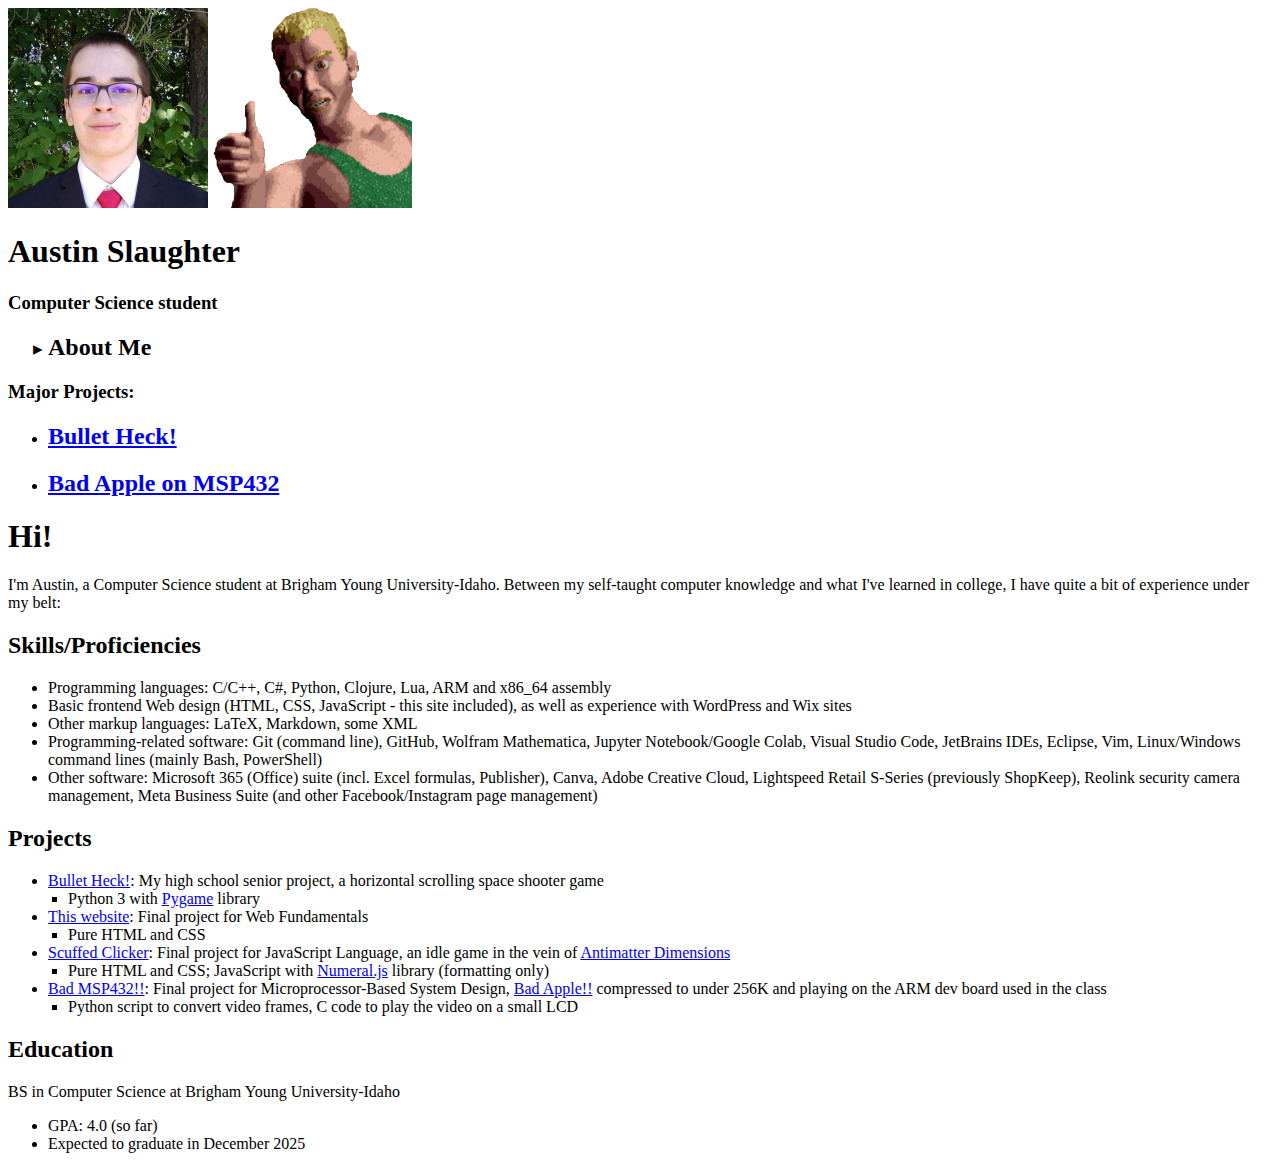
==== portfolio/index.html @ e2da5b14 "Portfolio: Add HTML, images" ====
<!DOCTYPE html>
<html lang="en">
<head>
    <meta charset="UTF-8">
    <meta http-equiv="X-UA-Compatible" content="IE=edge">
    <meta name="viewport" content="width=device-width, initial-scale=1.0">
    <title>About Me | Austin Slaughter</title>
    <link rel="stylesheet" href="styles/main.css">
    <link rel="icon" type="image/x-icon" href="images/favicon.png">
</head>
<body>
    <header>
        <img src="images/profile.jpg" alt="Real picture of me">
        <img src="images/favicon.png" alt="My profile picture elsewhere">
        <h1>Austin Slaughter</h1>
        <h3>Computer Science student</h3>
        <nav>
            <ul>
                <li class="you-are-here"><h2>About Me</h2></li>
            </ul>
            <h3>Major Projects:</h3>
            <ul>
                <li><h2><a href="bulletheck.html">Bullet Heck!</a></h2></li>
                <li><h2><a href="badapple.html">Bad Apple on MSP432</a></h2></li>
            </ul>
        </nav>
    </header>
    <main>
        <div id="hi-box">
            <h1>Hi!</h1>
            <p>I'm Austin, a Computer Science student at Brigham Young University-Idaho. Between my self-taught computer knowledge and what I've learned in college, I have quite a bit of experience under my belt:</p>
        </div>
        <h2>Skills/Proficiencies</h2>
        <ul>
            <li>Programming languages: C/C++, C#, Python, Clojure, Lua, ARM and x86_64 assembly</li>
            <li>Basic frontend Web design (HTML, CSS, JavaScript - this site included), as well as experience with WordPress and Wix sites</li>
            <li>Other markup languages: LaTeX, Markdown, some XML</li>
            <li>Programming-related software: Git (command line), GitHub, Wolfram Mathematica, Jupyter Notebook/Google Colab, Visual Studio Code, JetBrains IDEs, Eclipse, Vim, Linux/Windows command lines (mainly Bash, PowerShell)</li>
            <li>Other software: Microsoft 365 (Office) suite (incl. Excel formulas, Publisher), Canva, Adobe Creative Cloud, Lightspeed Retail S-Series (previously ShopKeep), Reolink security camera management, Meta Business Suite (and other Facebook/Instagram page management)</li>
        </ul>
        <h2>Projects</h2>
        <ul>
            <li><a href="bulletheck.html">Bullet Heck!</a>: My high school senior project, a horizontal scrolling space shooter game</li>
                <li class="sub1">Python 3 with <a href="https://pygame.org" target="_blank">Pygame</a> library</li>
            <li><a href="https://github.com/slaugaus/wdd130" target="_blank">This website</a>: Final project for Web Fundamentals</li>
            <li class="sub1">Pure HTML and CSS</li>
            <li><a href="https://github.com/slaugaus/scuffed-clicker" target="_blank">Scuffed Clicker</a>: Final project for JavaScript Language, an idle game in the vein of <a href="https://ivark.github.io" target="_blank">Antimatter Dimensions</a></li>
                <li class="sub1">Pure HTML and CSS; JavaScript with <a href="https://numeraljs.com" target="_blank">Numeral.js</a> library (formatting only)</li>
            <li><a href="badapple.html">Bad MSP432!!</a>: Final project for Microprocessor-Based System Design, <a href="https://www.youtube.com/watch?v=UkgK8eUdpAo" target="_blank">Bad Apple!!</a> compressed to under 256K and playing on the ARM dev board used in the class</li>
                <li class="sub1">Python script to convert video frames, C code to play the video on a small LCD</li>
        </ul>
        <h2>Education</h2>
        <p>BS in Computer Science at Brigham Young University-Idaho</p>
        <ul>
            <li>GPA: 4.0 (so far)</li>
            <li>Expected to graduate in December 2025</li>
        </ul>
    </main>
</body>
</html>
---- portfolio/styles/main.css ----
/* Change bullet for current page in nav to Black Right-Pointing Small Triangle (▸) */
.you-are-here {
    list-style-type: "\25B8  ";
}

/* Styles for said bullet */
.you-are-here::marker {
    font-size: larger;
}

/* List sublevel 1 - gives cleaner HTML than nested lists */
.sub1 {
    list-style-type: square;
    margin-left: 20px;
}

.yt-embed {
    /* Moved from HTML attributes */
    border: none;
    width: 560px;
    height: 315px;
}
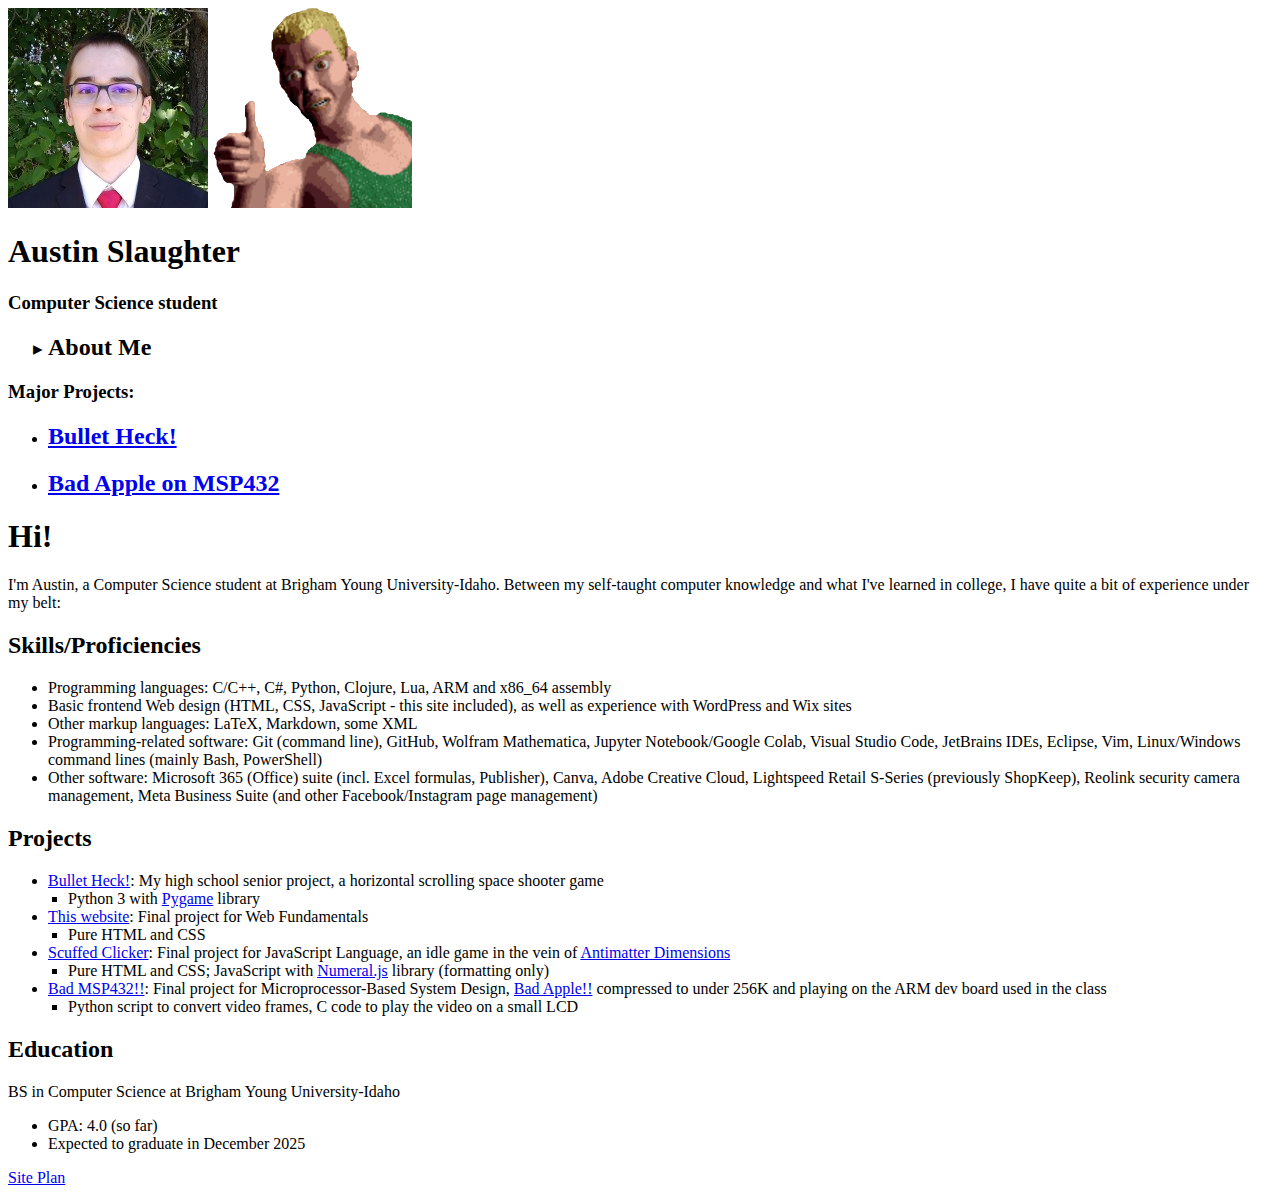
==== commit e2596b2c: "Portfolio: Add footer, auto-formatting" ====
--- a/portfolio/index.html
+++ b/portfolio/index.html
@@ -1,5 +1,6 @@
 <!DOCTYPE html>
 <html lang="en">
+
 <head>
     <meta charset="UTF-8">
     <meta http-equiv="X-UA-Compatible" content="IE=edge">
@@ -8,6 +9,7 @@
     <link rel="stylesheet" href="styles/main.css">
     <link rel="icon" type="image/x-icon" href="images/favicon.png">
 </head>
+
 <body>
     <header>
         <img src="images/profile.jpg" alt="Real picture of me">
@@ -16,45 +18,71 @@
         <h3>Computer Science student</h3>
         <nav>
             <ul>
-                <li class="you-are-here"><h2>About Me</h2></li>
+                <li class="you-are-here">
+                    <h2>About Me</h2>
+                </li>
             </ul>
             <h3>Major Projects:</h3>
             <ul>
-                <li><h2><a href="bulletheck.html">Bullet Heck!</a></h2></li>
-                <li><h2><a href="badapple.html">Bad Apple on MSP432</a></h2></li>
+                <li>
+                    <h2><a href="bulletheck.html">Bullet Heck!</a></h2>
+                </li>
+                <li>
+                    <h2><a href="badapple.html">Bad Apple on MSP432</a></h2>
+                </li>
             </ul>
         </nav>
     </header>
-    <main>
-        <div id="hi-box">
-            <h1>Hi!</h1>
-            <p>I'm Austin, a Computer Science student at Brigham Young University-Idaho. Between my self-taught computer knowledge and what I've learned in college, I have quite a bit of experience under my belt:</p>
-        </div>
-        <h2>Skills/Proficiencies</h2>
-        <ul>
-            <li>Programming languages: C/C++, C#, Python, Clojure, Lua, ARM and x86_64 assembly</li>
-            <li>Basic frontend Web design (HTML, CSS, JavaScript - this site included), as well as experience with WordPress and Wix sites</li>
-            <li>Other markup languages: LaTeX, Markdown, some XML</li>
-            <li>Programming-related software: Git (command line), GitHub, Wolfram Mathematica, Jupyter Notebook/Google Colab, Visual Studio Code, JetBrains IDEs, Eclipse, Vim, Linux/Windows command lines (mainly Bash, PowerShell)</li>
-            <li>Other software: Microsoft 365 (Office) suite (incl. Excel formulas, Publisher), Canva, Adobe Creative Cloud, Lightspeed Retail S-Series (previously ShopKeep), Reolink security camera management, Meta Business Suite (and other Facebook/Instagram page management)</li>
-        </ul>
-        <h2>Projects</h2>
-        <ul>
-            <li><a href="bulletheck.html">Bullet Heck!</a>: My high school senior project, a horizontal scrolling space shooter game</li>
+    <div id="side-content">
+        <main>
+            <div id="hi-box">
+                <h1>Hi!</h1>
+                <p>I'm Austin, a Computer Science student at Brigham Young University-Idaho. Between my self-taught
+                    computer knowledge and what I've learned in college, I have quite a bit of experience under my belt:
+                </p>
+            </div>
+            <h2>Skills/Proficiencies</h2>
+            <ul>
+                <li>Programming languages: C/C++, C#, Python, Clojure, Lua, ARM and x86_64 assembly</li>
+                <li>Basic frontend Web design (HTML, CSS, JavaScript - this site included), as well as experience with
+                    WordPress and Wix sites</li>
+                <li>Other markup languages: LaTeX, Markdown, some XML</li>
+                <li>Programming-related software: Git (command line), GitHub, Wolfram Mathematica, Jupyter
+                    Notebook/Google Colab, Visual Studio Code, JetBrains IDEs, Eclipse, Vim, Linux/Windows command lines
+                    (mainly Bash, PowerShell)</li>
+                <li>Other software: Microsoft 365 (Office) suite (incl. Excel formulas, Publisher), Canva, Adobe
+                    Creative Cloud, Lightspeed Retail S-Series (previously ShopKeep), Reolink security camera
+                    management, Meta Business Suite (and other Facebook/Instagram page management)</li>
+            </ul>
+            <h2>Projects</h2>
+            <ul>
+                <li><a href="bulletheck.html">Bullet Heck!</a>: My high school senior project, a horizontal scrolling
+                    space shooter game</li>
                 <li class="sub1">Python 3 with <a href="https://pygame.org" target="_blank">Pygame</a> library</li>
-            <li><a href="https://github.com/slaugaus/wdd130" target="_blank">This website</a>: Final project for Web Fundamentals</li>
-            <li class="sub1">Pure HTML and CSS</li>
-            <li><a href="https://github.com/slaugaus/scuffed-clicker" target="_blank">Scuffed Clicker</a>: Final project for JavaScript Language, an idle game in the vein of <a href="https://ivark.github.io" target="_blank">Antimatter Dimensions</a></li>
-                <li class="sub1">Pure HTML and CSS; JavaScript with <a href="https://numeraljs.com" target="_blank">Numeral.js</a> library (formatting only)</li>
-            <li><a href="badapple.html">Bad MSP432!!</a>: Final project for Microprocessor-Based System Design, <a href="https://www.youtube.com/watch?v=UkgK8eUdpAo" target="_blank">Bad Apple!!</a> compressed to under 256K and playing on the ARM dev board used in the class</li>
+                <li><a href="https://github.com/slaugaus/wdd130" target="_blank">This website</a>: Final project for Web
+                    Fundamentals</li>
+                <li class="sub1">Pure HTML and CSS</li>
+                <li><a href="https://github.com/slaugaus/scuffed-clicker" target="_blank">Scuffed Clicker</a>: Final
+                    project for JavaScript Language, an idle game in the vein of <a href="https://ivark.github.io"
+                        target="_blank">Antimatter Dimensions</a></li>
+                <li class="sub1">Pure HTML and CSS; JavaScript with <a href="https://numeraljs.com"
+                        target="_blank">Numeral.js</a> library (formatting only)</li>
+                <li><a href="badapple.html">Bad MSP432!!</a>: Final project for Microprocessor-Based System Design, <a
+                        href="https://www.youtube.com/watch?v=UkgK8eUdpAo" target="_blank">Bad Apple!!</a> compressed to
+                    under 256K and playing on the ARM dev board used in the class</li>
                 <li class="sub1">Python script to convert video frames, C code to play the video on a small LCD</li>
-        </ul>
-        <h2>Education</h2>
-        <p>BS in Computer Science at Brigham Young University-Idaho</p>
-        <ul>
-            <li>GPA: 4.0 (so far)</li>
-            <li>Expected to graduate in December 2025</li>
-        </ul>
-    </main>
+            </ul>
+            <h2>Education</h2>
+            <p>BS in Computer Science at Brigham Young University-Idaho</p>
+            <ul>
+                <li>GPA: 4.0 (so far)</li>
+                <li>Expected to graduate in December 2025</li>
+            </ul>
+        </main>
+        <footer>
+            <a href="site-plan.html">Site Plan</a>
+        </footer>
+    </div>
 </body>
+
 </html>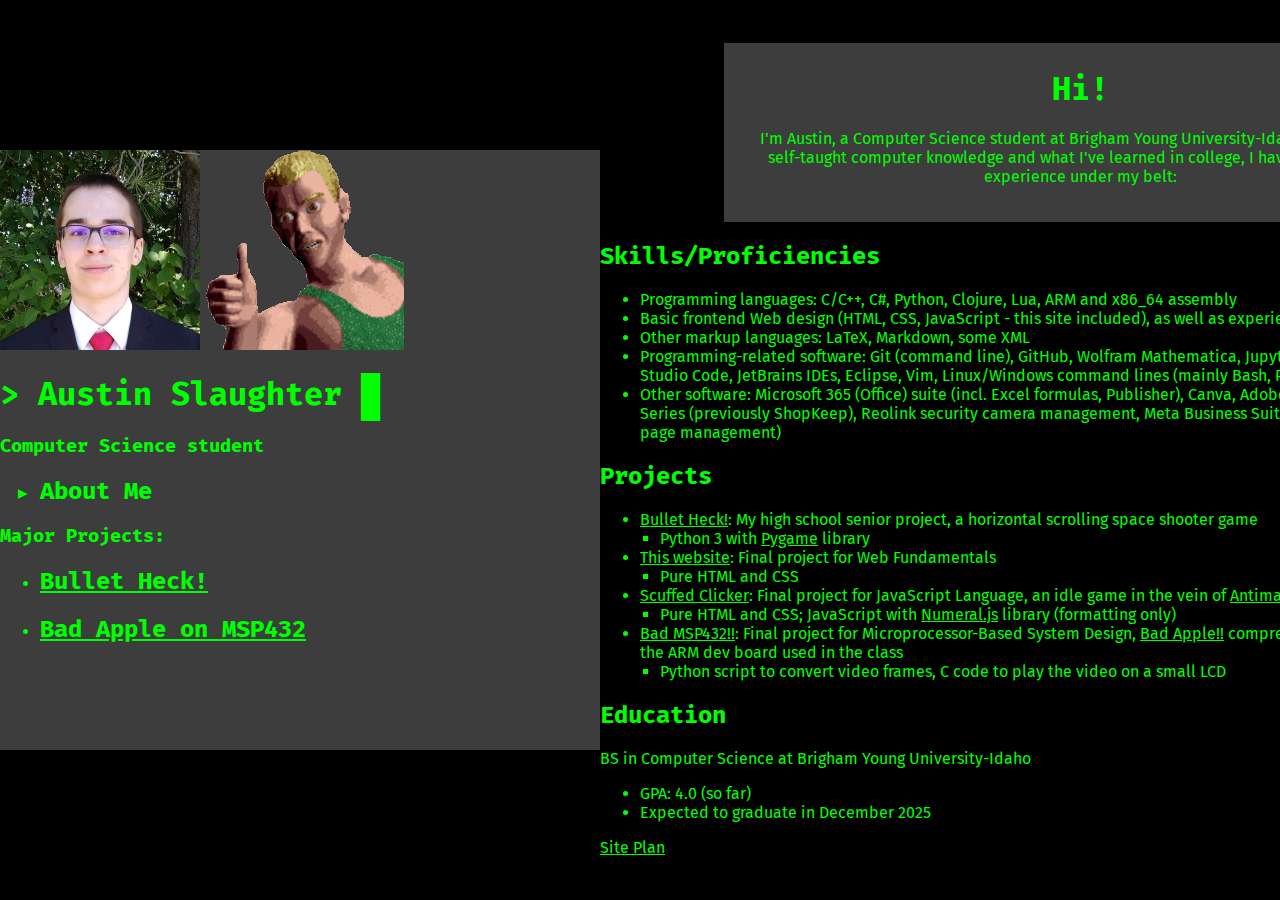
==== commit 5464b049: "Portfolio: CSS progress" ====
--- a/portfolio/index.html
+++ b/portfolio/index.html
@@ -14,7 +14,7 @@
     <header>
         <img src="images/profile.jpg" alt="Real picture of me">
         <img src="images/favicon.png" alt="My profile picture elsewhere">
-        <h1>Austin Slaughter</h1>
+        <h1>&gt; Austin Slaughter <span class="blinky">█</span></h1>
         <h3>Computer Science student</h3>
         <nav>
             <ul>
--- a/portfolio/styles/main.css
+++ b/portfolio/styles/main.css
@@ -1,3 +1,76 @@
+@import url('https://fonts.googleapis.com/css2?family=Fira+Mono&family=Fira+Sans&display=swap');
+
+:root {
+  /* change the values below to your colors from your palette */
+  --primary-color: #0F0;
+  --secondary-color: #3D3D3D;
+  --accent1-color: #243010;
+  --accent2-color: #2A3C24;
+  --accent3-color: #C1BDB3;
+  --background-color: #000;
+
+  /* change the values below to your chosen font(s) */
+  --heading-font: "Fira Mono", monospace;
+  --paragraph-font: "Fira Sans", Helvetica, sans-serif;
+
+  /* these colors below should be chosen from among your palette colors above */
+  --headline-color-on-white: var(--primary-color);  /* headlines on a white background */ 
+  --headline-color-on-color: var(--primary-color); /* headlines on a colored background */ 
+  --paragraph-color-on-white: var(--primary-color); /* paragraph text on a white background */ 
+  --paragraph-color-on-color: var(--primary-color); /* paragraph text on a colored background */ 
+  --paragraph-background-color: var(--secondary-color);
+  --nav-link-color: var(--primary-color);
+  --nav-background-color: var(--secondary-color);
+  --nav-hover-link-color: white;
+  --nav-hover-background-color: var(--primary-color);
+}
+
+h1, h2, h2 a, h3, ::marker {
+    font-family: var(--heading-font);
+    color: var(--headline-color-on-white);
+}
+
+p, a, li {
+    font-family: var(--paragraph-font);
+    color: var(--paragraph-color-on-white);
+}
+
+/* Makes things with this class blink */
+.blinky {
+  animation: blinky 1.2s step-start infinite;
+  color: var(--primary-color);
+}
+
+@keyframes blinky {
+  50% {
+    opacity: 0;
+  }
+}
+
+/* Custom scrollbar on most modern browsers */
+/* width */
+::-webkit-scrollbar {
+  width: 17px;
+}
+
+/* Track */
+::-webkit-scrollbar-track {
+  background: var(--background-color);
+}
+
+::-webkit-scrollbar-corner {
+  background: var(--secondary-color);
+}
+
+/* Handle */
+::-webkit-scrollbar-thumb {
+  background: var(--primary-color);
+}
+
+::-webkit-scrollbar-thumb:hover {
+  background: #080;
+}
+
 /* Change bullet for current page in nav to Black Right-Pointing Small Triangle (▸) */
 .you-are-here {
     list-style-type: "\25B8  ";
@@ -19,4 +92,45 @@
     border: none;
     width: 560px;
     height: 315px;
-}+}
+
+body {
+    background-color: var(--background-color);
+    height: 100vh;
+    max-width: 1650px;
+    margin: 0 auto;
+    display: grid;
+    grid-template-columns: 1fr 960px;
+}
+
+header, #hi-box {
+    background-color: var(--secondary-color);
+}
+
+header {
+    /* Center */
+    margin: auto;
+    width: 600px;
+    height: 600px;
+}
+
+header img {
+    margin: 0 auto;
+}
+
+#hi-box {
+    text-align: center;
+    margin: 0 auto;
+    padding: 5px 20px 20px;
+    max-width: 70%;
+}
+
+#side-content {
+    /* Cap height at the height of the browser window... */
+    max-height: 100vh;
+    /* ...but keep it scrollable if there's more content */
+    overflow-y: auto;
+    /* Center vertically in body */
+    margin: auto 0;
+}
+
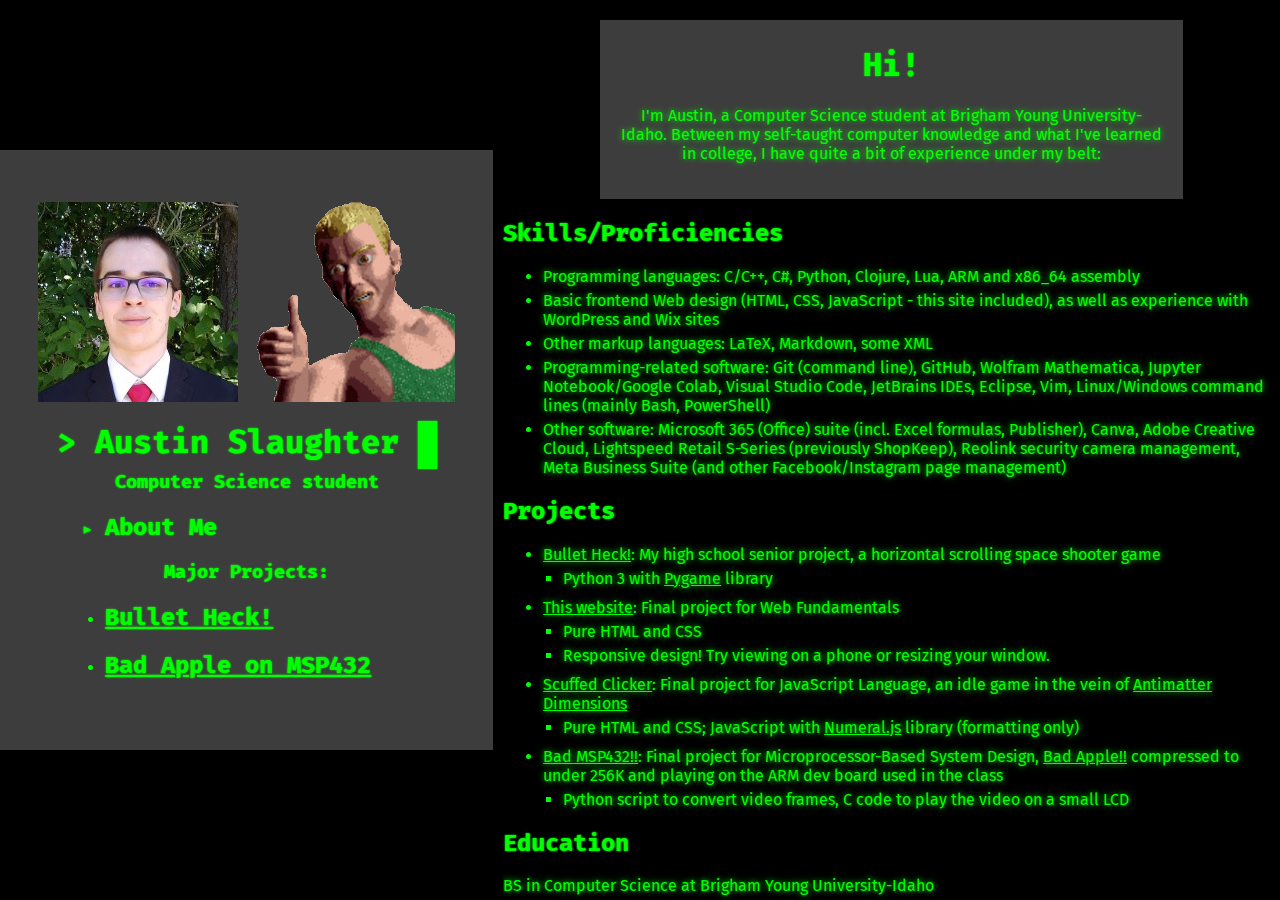
==== commit 91ca3854: "Portfolio: Add like 95% of the CSS + some JS" ====
--- a/portfolio/index.html
+++ b/portfolio/index.html
@@ -8,30 +8,37 @@
     <title>About Me | Austin Slaughter</title>
     <link rel="stylesheet" href="styles/main.css">
     <link rel="icon" type="image/x-icon" href="images/favicon.png">
+    <script defer src="scripts/main.js"></script>
 </head>
 
 <body>
     <header>
-        <img src="images/profile.jpg" alt="Real picture of me">
-        <img src="images/favicon.png" alt="My profile picture elsewhere">
-        <h1>&gt; Austin Slaughter <span class="blinky">█</span></h1>
-        <h3>Computer Science student</h3>
-        <nav>
-            <ul>
-                <li class="you-are-here">
-                    <h2>About Me</h2>
-                </li>
-            </ul>
-            <h3>Major Projects:</h3>
-            <ul>
-                <li>
-                    <h2><a href="bulletheck.html">Bullet Heck!</a></h2>
-                </li>
-                <li>
-                    <h2><a href="badapple.html">Bad Apple on MSP432</a></h2>
-                </li>
-            </ul>
-        </nav>
+        <!-- Extra div needed to make flexbox not add space between the items.
+             I'm probably doing something wrong (yes, I tried gap: 0) -->
+        <div id="header-content">
+            <div id="header-imgs">
+                <img src="images/profile.jpg" alt="Real picture of me">
+                <img src="images/favicon.png" alt="My profile picture elsewhere">
+            </div>
+            <h1>&gt; Austin Slaughter <span class="blinky">█</span></h1>
+            <h3 class="subtitle">Computer Science student</h3>
+            <nav>
+                <ul>
+                    <li class="you-are-here">
+                        <h2>About Me</h2>
+                    </li>
+                </ul>
+                <h3>Major Projects:</h3>
+                <ul>
+                    <li>
+                        <h2><a href="bulletheck.html">Bullet Heck!</a></h2>
+                    </li>
+                    <li>
+                        <h2><a href="badapple.html">Bad Apple on MSP432</a></h2>
+                    </li>
+                </ul>
+            </nav>
+        </div>
     </header>
     <div id="side-content">
         <main>
@@ -61,7 +68,10 @@
                 <li class="sub1">Python 3 with <a href="https://pygame.org" target="_blank">Pygame</a> library</li>
                 <li><a href="https://github.com/slaugaus/wdd130" target="_blank">This website</a>: Final project for Web
                     Fundamentals</li>
-                <li class="sub1">Pure HTML and CSS</li>
+                <li class="sub1 no-space-after">Pure HTML and CSS</li>
+                <li class="sub1 sbs-only">Responsive design! Try viewing on a phone or resizing your window.</li>
+                <li class="sub1 vert-only">Responsive design! Try viewing on a computer/tablet or in landscape mode.
+                </li>
                 <li><a href="https://github.com/slaugaus/scuffed-clicker" target="_blank">Scuffed Clicker</a>: Final
                     project for JavaScript Language, an idle game in the vein of <a href="https://ivark.github.io"
                         target="_blank">Antimatter Dimensions</a></li>
@@ -80,7 +90,8 @@
             </ul>
         </main>
         <footer>
-            <a href="site-plan.html">Site Plan</a>
+            <p>&copy; <span id="copyYear">2023 (please enable JS :^) )</span> Austin Slaughter | <a
+                    href="site-plan.html">Site Plan</a></p>
         </footer>
     </div>
 </body>
--- a/portfolio/styles/main.css
+++ b/portfolio/styles/main.css
@@ -14,10 +14,14 @@
   --paragraph-font: "Fira Sans", Helvetica, sans-serif;
 
   /* these colors below should be chosen from among your palette colors above */
-  --headline-color-on-white: var(--primary-color);  /* headlines on a white background */ 
-  --headline-color-on-color: var(--primary-color); /* headlines on a colored background */ 
-  --paragraph-color-on-white: var(--primary-color); /* paragraph text on a white background */ 
-  --paragraph-color-on-color: var(--primary-color); /* paragraph text on a colored background */ 
+  /* headlines on a white background */
+  --headline-color-on-white: var(--primary-color);
+  /* headlines on a colored background */
+  --headline-color-on-color: var(--primary-color);
+  /* paragraph text on a white background */
+  --paragraph-color-on-white: var(--primary-color);
+  /* paragraph text on a colored background */
+  --paragraph-color-on-color: var(--primary-color);
   --paragraph-background-color: var(--secondary-color);
   --nav-link-color: var(--primary-color);
   --nav-background-color: var(--secondary-color);
@@ -25,14 +29,22 @@
   --nav-hover-background-color: var(--primary-color);
 }
 
-h1, h2, h2 a, h3, ::marker {
-    font-family: var(--heading-font);
-    color: var(--headline-color-on-white);
-}
-
-p, a, li {
-    font-family: var(--paragraph-font);
-    color: var(--paragraph-color-on-white);
+h1,
+h2,
+h2 a,
+h3,
+::marker {
+  font-family: var(--heading-font);
+  color: var(--headline-color-on-white);
+  text-shadow: 0 0 2px var(--headline-color-on-white);
+}
+
+p,
+a,
+li {
+  font-family: var(--paragraph-font);
+  color: var(--paragraph-color-on-white);
+  text-shadow: 0 0 6px var(--headline-color-on-white);
 }
 
 /* Makes things with this class blink */
@@ -47,10 +59,23 @@
   }
 }
 
+/* TODO: Additional type effect https://css-tricks.com/snippets/css/typewriter-effect/ */
+
+#bh-bg {
+  position: absolute;
+  top: 0px;
+  left: 0px;
+  z-index: -1;
+  width: 100%;
+  height: 100%;
+  display: block;
+}
+
 /* Custom scrollbar on most modern browsers */
 /* width */
 ::-webkit-scrollbar {
-  width: 17px;
+  width: 10px;
+  height: 10px;
 }
 
 /* Track */
@@ -73,64 +98,174 @@
 
 /* Change bullet for current page in nav to Black Right-Pointing Small Triangle (▸) */
 .you-are-here {
-    list-style-type: "\25B8  ";
+  list-style-type: "\25B8  ";
 }
 
 /* Styles for said bullet */
 .you-are-here::marker {
-    font-size: larger;
+  font-size: larger;
+}
+
+main li {
+  margin-bottom: 5px;
 }
 
 /* List sublevel 1 - gives cleaner HTML than nested lists */
 .sub1 {
-    list-style-type: square;
-    margin-left: 20px;
+  list-style-type: square;
+  margin-left: 20px;
+  margin-bottom: 10px;
+}
+
+.no-space-after {
+  margin-bottom: 5px;
+}
+
+.vert-only {
+  display: none;
 }
 
 .yt-embed {
-    /* Moved from HTML attributes */
-    border: none;
-    width: 560px;
-    height: 315px;
+  border: none;
+  aspect-ratio: 16/9;
+  width: 70%;
 }
 
 body {
-    background-color: var(--background-color);
-    height: 100vh;
-    max-width: 1650px;
+  background-color: var(--background-color);
+  /* Force body to only be as tall as the window */
+  height: 100vh;
+  max-width: 1650px;
+  margin: 0 auto;
+  /* It Just Works™ */
+  display: flex;
+  gap: 10px;
+}
+
+header,
+#hi-box {
+  background-color: var(--secondary-color);
+}
+
+header {
+  /* Center vertically */
+  margin: auto;
+  width: 600px;
+  height: 600px;
+  box-sizing: border-box;
+  padding: 20px;
+  display: flex;
+  flex-direction: column;
+  justify-content: center;
+}
+
+#header-imgs {
+  /* It Just Works™ */
+  display: flex;
+  flex-direction: row;
+  justify-content: space-evenly;
+}
+
+header h1, header h3 {
+  text-align: center;
+}
+
+header h1 {
+  margin-bottom: 10px;
+}
+
+.subtitle {
+  margin-top: 10px;
+}
+
+header nav {
+  margin: 0 10%;
+}
+
+#side-content {
+  width: 960px;
+  /* Cap height at the height of the browser window... */
+  max-height: 100vh;
+  /* ...but keep it scrollable if there's more content */
+  overflow-y: auto;
+  /* Center vertically in body */
+  margin: auto;
+}
+
+#hi-box {
+  text-align: center;
+  margin: 20px auto;
+  padding: 5px 20px 20px;
+  max-width: 70%;
+}
+
+#side-content h1,
+.centered {
+  text-align: center;
+}
+
+a {
+  transition: all .2s;
+}
+
+a:hover {
+  color: white;
+  text-shadow: 0 0 6px white;
+}
+
+.block-img,
+iframe {
+  display: block;
+  margin: 0 auto;
+}
+
+.flex-imgs {
+  display: flex;
+  justify-content: space-evenly;
+  flex-wrap: wrap;
+  align-items: center;
+  margin: 0 auto;
+}
+
+footer {
+  text-align: center;
+  margin: 30px auto;
+}
+
+/* Responsiveness */
+/* (Too narrow to display side-by-side) */
+@media screen and (max-width: 1135px) {
+  body {
+    height: fit-content;
+    display: block;
+  }
+
+  header {
+    height: fit-content;
+    width: 70%;
+  }
+
+  #header-imgs {
+    flex-wrap: wrap;
+  }
+
+  #side-content {
+    max-height: fit-content;
+    width: 95%;
+    overflow-y: none;
     margin: 0 auto;
-    display: grid;
-    grid-template-columns: 1fr 960px;
-}
-
-header, #hi-box {
-    background-color: var(--secondary-color);
-}
-
-header {
-    /* Center */
-    margin: auto;
-    width: 600px;
-    height: 600px;
-}
-
-header img {
-    margin: 0 auto;
-}
-
-#hi-box {
-    text-align: center;
-    margin: 0 auto;
-    padding: 5px 20px 20px;
-    max-width: 70%;
-}
-
-#side-content {
-    /* Cap height at the height of the browser window... */
-    max-height: 100vh;
-    /* ...but keep it scrollable if there's more content */
-    overflow-y: auto;
-    /* Center vertically in body */
-    margin: auto 0;
-}
-
+  }
+
+  #hi-box {
+    width: 50%;
+  }
+
+  .sbs-only {
+    display: none;
+  }
+
+  .vert-only {
+    display: list-item;
+  }
+
+}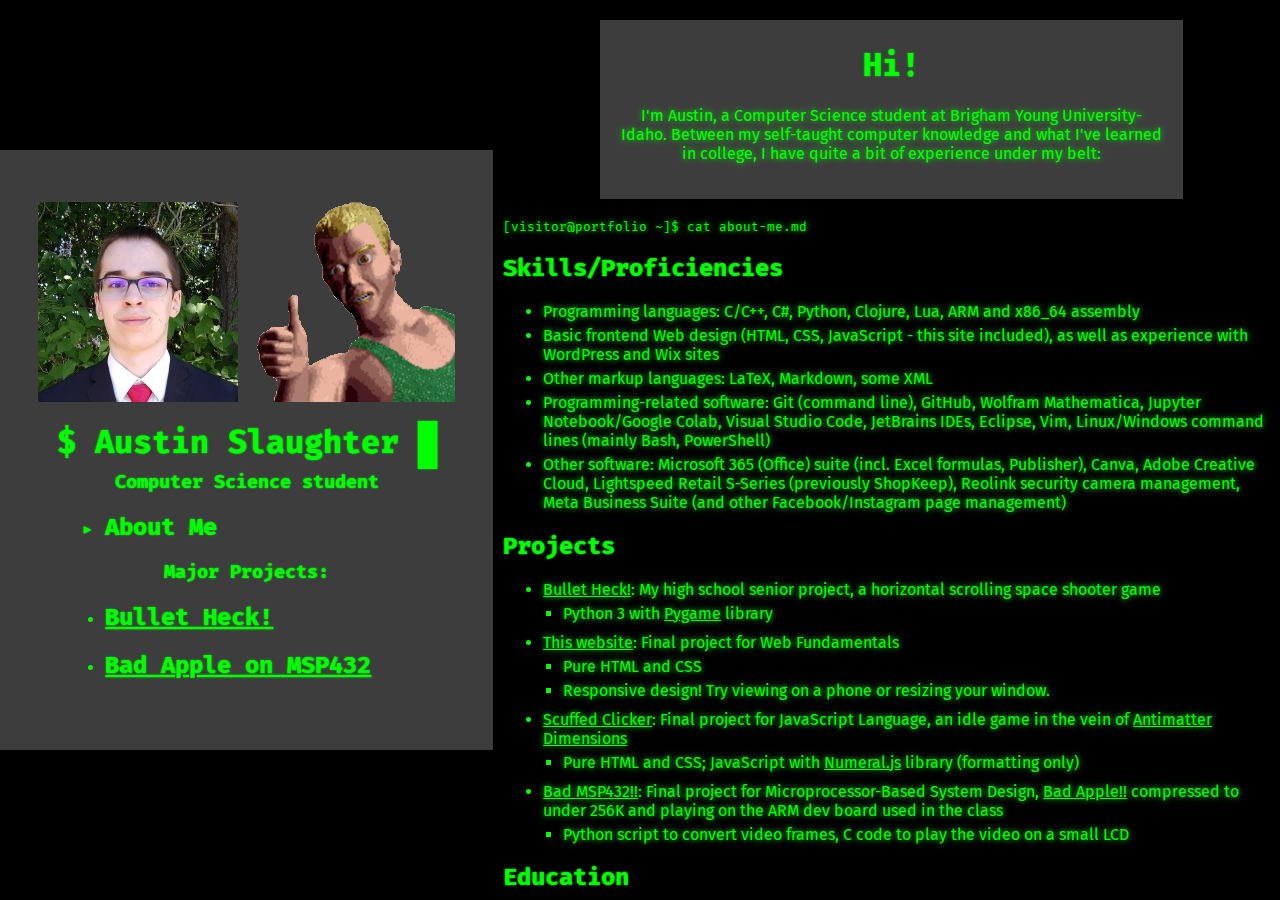
==== commit 2dab2c24: "Make portfolio look more like a terminal session" ====
--- a/portfolio/index.html
+++ b/portfolio/index.html
@@ -20,7 +20,7 @@
                 <img src="images/profile.jpg" alt="Real picture of me">
                 <img src="images/favicon.png" alt="My profile picture elsewhere">
             </div>
-            <h1>&gt; Austin Slaughter <span class="blinky">█</span></h1>
+            <h1>$ Austin Slaughter <span class="blinky">█</span></h1>
             <h3 class="subtitle">Computer Science student</h3>
             <nav>
                 <ul>
@@ -48,6 +48,7 @@
                     computer knowledge and what I've learned in college, I have quite a bit of experience under my belt:
                 </p>
             </div>
+            <p class="command">[visitor@portfolio ~]$ cat about-me.md</p>
             <h2>Skills/Proficiencies</h2>
             <ul>
                 <li>Programming languages: C/C++, C#, Python, Clojure, Lua, ARM and x86_64 assembly</li>
@@ -88,6 +89,7 @@
                 <li>GPA: 4.0 (so far)</li>
                 <li>Expected to graduate in December 2025</li>
             </ul>
+            <p class="command">[visitor@portfolio ~]$ <span class="blinky">█</span></p>
         </main>
         <footer>
             <p>&copy; <span id="copyYear">2023 (please enable JS :^) )</span> Austin Slaughter | <a
--- a/portfolio/styles/main.css
+++ b/portfolio/styles/main.css
@@ -59,10 +59,16 @@
   }
 }
 
+/* Mono font for "shell command" decorative text */
+.command {
+  font-family: var(--heading-font);
+  font-size: 0.8em;
+}
+
 /* TODO: Additional type effect https://css-tricks.com/snippets/css/typewriter-effect/ */
 
 #bh-bg {
-  position: absolute;
+  position: fixed;
   top: 0px;
   left: 0px;
   z-index: -1;
@@ -166,7 +172,8 @@
   justify-content: space-evenly;
 }
 
-header h1, header h3 {
+header h1,
+header h3 {
   text-align: center;
 }
 
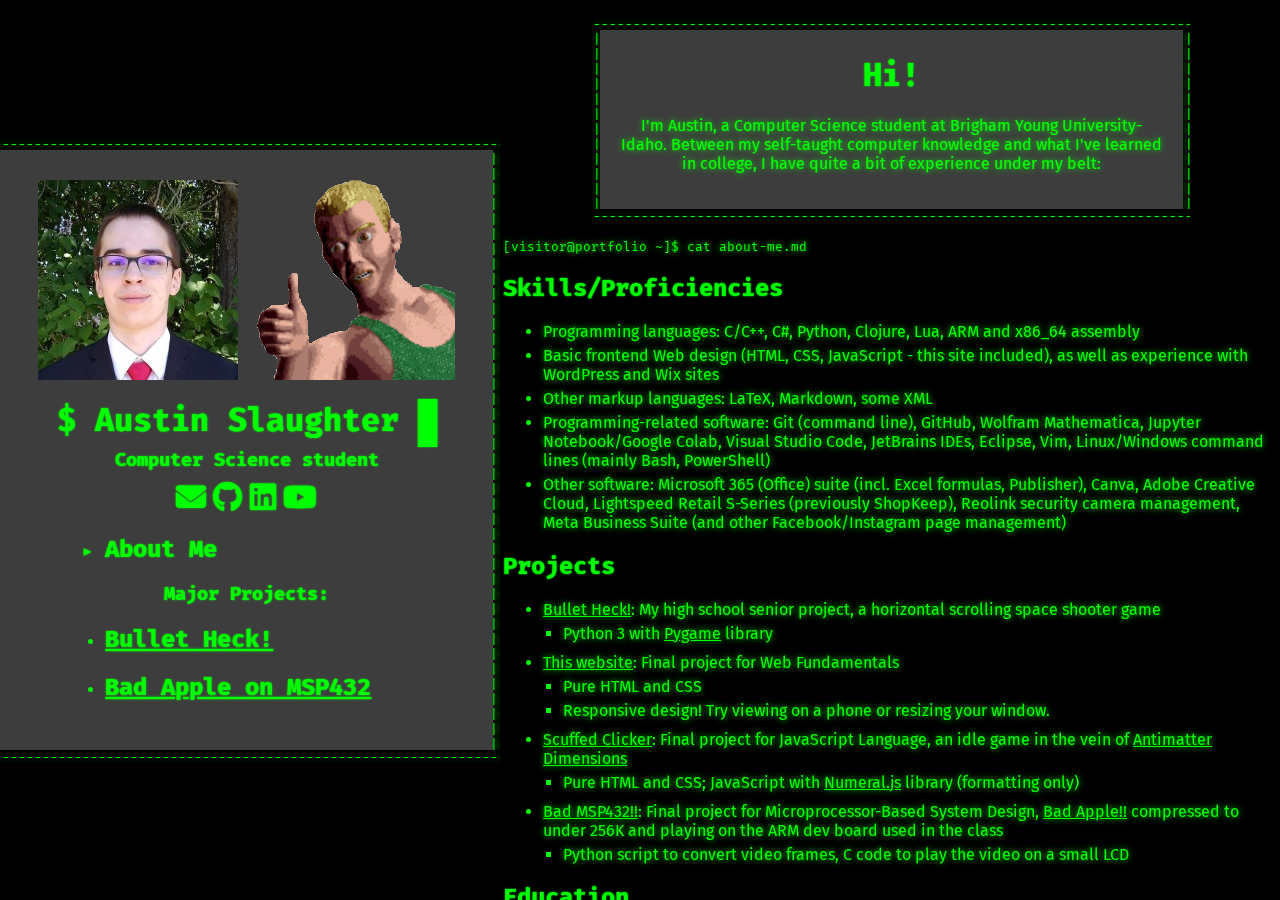
==== commit 2b5f6dc5: "Add "web component" and additional polish" ====
--- a/portfolio/index.html
+++ b/portfolio/index.html
@@ -7,21 +7,33 @@
     <meta name="viewport" content="width=device-width, initial-scale=1.0">
     <title>About Me | Austin Slaughter</title>
     <link rel="stylesheet" href="styles/main.css">
+    <link rel="stylesheet" href="styles/ascii-box.css">
     <link rel="icon" type="image/x-icon" href="images/favicon.png">
     <script defer src="scripts/main.js"></script>
+    <!-- Add Font Awesome icon library -->
+    <link rel="stylesheet" href="https://cdnjs.cloudflare.com/ajax/libs/font-awesome/6.3.0/css/all.min.css">
 </head>
 
 <body>
-    <header>
+    <header class="ascii-box">
         <!-- Extra div needed to make flexbox not add space between the items.
              I'm probably doing something wrong (yes, I tried gap: 0) -->
         <div id="header-content">
             <div id="header-imgs">
-                <img src="images/profile.jpg" alt="Real picture of me">
-                <img src="images/favicon.png" alt="My profile picture elsewhere">
+                <!-- Need to wrap these in divs, too... -->
+                <div><img src="images/profile.jpg" alt="Real picture of me"></div>
+                <div><img src="images/favicon.png" alt="My profile picture elsewhere"></div>
             </div>
             <h1>$ Austin Slaughter <span class="blinky">█</span></h1>
             <h3 class="subtitle">Computer Science student</h3>
+            <div class="social-icons">
+                <a href="mailto:austin.r.slaughter@gmail.com?subject=Website%20Inquiry" target="_blank"><i
+                        class="fa-solid fa-envelope"></i></a>
+                <a href="https://github.com/slaugaus" target="_blank"><i class="fa-brands fa-github"></i></a>
+                <a href="https://www.linkedin.com/in/slaugaus/" target="_blank"><i
+                        class="fa-brands fa-linkedin"></i></a>
+                <a href="https://youtube.com/@slaugaus" target="_blank"><i class="fa-brands fa-youtube"></i></a>
+            </div>
             <nav>
                 <ul>
                     <li class="you-are-here">
@@ -42,7 +54,7 @@
     </header>
     <div id="side-content">
         <main>
-            <div id="hi-box">
+            <div id="hi-box" class="ascii-box">
                 <h1>Hi!</h1>
                 <p>I'm Austin, a Computer Science student at Brigham Young University-Idaho. Between my self-taught
                     computer knowledge and what I've learned in college, I have quite a bit of experience under my belt:
--- a/portfolio/styles/main.css
+++ b/portfolio/styles/main.css
@@ -166,10 +166,16 @@
 }
 
 #header-imgs {
-  /* It Just Works™ */
+  /* It Just Works™... with enough fiddling */
   display: flex;
   flex-direction: row;
   justify-content: space-evenly;
+  flex-wrap: nowrap;
+  max-height: 200px;
+}
+
+#header-imgs img {
+  width: 100%;
 }
 
 header h1,
@@ -182,12 +188,25 @@
 }
 
 .subtitle {
-  margin-top: 10px;
+  margin: 10px auto;
 }
 
 header nav {
   margin: 0 10%;
 }
+
+.social-icons {
+  text-align: center;
+  font-size: 30px;
+  margin: 0 auto;
+}
+
+.social-icons a {
+  text-shadow: 0 0 2px var(--headline-color-on-white);
+  text-decoration: none;
+}
+
+/* PAGE CONTENT */
 
 #side-content {
   width: 960px;
@@ -201,9 +220,9 @@
 
 #hi-box {
   text-align: center;
-  margin: 20px auto;
+  margin: 30px auto;
   padding: 5px 20px 20px;
-  max-width: 70%;
+  width: 70%;
 }
 
 #side-content h1,
@@ -213,11 +232,17 @@
 
 a {
   transition: all .2s;
+  font-family: inherit;
 }
 
 a:hover {
   color: white;
   text-shadow: 0 0 6px white;
+}
+
+/* Mainly for Bad Apple wiring diagram. Prevents imgs from overflowing */
+img {
+  max-width: 100%;
 }
 
 .block-img,
@@ -239,6 +264,12 @@
   margin: 30px auto;
 }
 
+/* This is an <a>, why do I have to set these manually? */
+#toggle-bg {
+  text-decoration: underline;
+  cursor: pointer;
+}
+
 /* Responsiveness */
 /* (Too narrow to display side-by-side) */
 @media screen and (max-width: 1135px) {
@@ -250,10 +281,7 @@
   header {
     height: fit-content;
     width: 70%;
-  }
-
-  #header-imgs {
-    flex-wrap: wrap;
+    margin-top: 10px;
   }
 
   #side-content {
@@ -274,5 +302,19 @@
   .vert-only {
     display: list-item;
   }
-
+}
+
+/* Extra narrow (phone) */
+@media screen and (max-width: 720px) {
+  .yt-embed {
+    width: 100%;
+  }
+
+  header {
+    width: 95%;
+  }
+
+  #hi-box {
+    width: 90%;
+  }
 }--- a/portfolio/styles/ascii-box.css
+++ b/portfolio/styles/ascii-box.css
@@ -0,0 +1,48 @@
+/* ASCII art box borders - from https://www.reddit.com/r/css/comments/2vqkl3/showoff_oldschool_asciiart_style/ */
+
+.ascii-box {
+    position: relative;
+    /* margin: 1.75em 1em; */
+    /* background-color: inherit; */
+    /* white-space: pre-wrap; */
+}
+
+.ascii-box::before {
+    position: absolute;
+    top: -1em;
+    bottom: 0;
+    left: -0.5em;
+    right: -0.5em;
+    white-space: pre;
+    background-color: #000;
+    font-family: var(--heading-font);
+    color: var(--headline-color-on-white);
+    text-shadow: 0 0 6px var(--headline-color-on-white);
+    font-size: 0.8em;
+
+    /* BEHOLD! The hackiest hack in the history of cheesy hacks!
+    
+       Fill the pseudos with a load of "border" characters, then use overflow:hidden to trim it off.
+       put the whole works behind the main DIV, and voila! */
+    overflow: hidden;
+    z-index: -1;
+    content: '[base64]\A||||||||||||||||||||||||||||||||||||||||||||||||||||||||||||||||||||||||||||||||||||||||||||||||||||||||||||||||||||||||||||||||||||||||||||||||||||||||||||||||||||||||||||||||||||||||||||||||||||||||||||||||||||||||||||||||||||||||||||||||||||||||||||||||||||||||||||||||||||||||||||||||||||||||||||\A||||||||||||||||||||||||||||||||||||||||||||||||||||||||||||||||||||||||||||||||||||||||||||||||||||||||||||||||||||||||||||||||||||||||||||||||||||||||||||||||||||||||||||||||||||||||||||||||||||||||||||||||||||||||||||||||||||||||||||||||||||||||||||||||||||||||||||||||||||||||||||||||||||||||||||\A||||||||||||||||||||||||||||||||||||||||||||||||||||||||||||||||||||||||||||||||||||||||||||||||||||||||||||||||||||||||||||||||||||||||||||||||||||||||||||||||||||||||||||||||||||||||||||||||||||||||||||||||||||||||||||||||||||||||||||||||||||||||||||||||||||||||||||||||||||||||||||||||||||||||||||\A||||||||||||||||||||||||||||||||||||||||||||||||||||||||||||||||||||||||||||||||||||||||||||||||||||||||||||||||||||||||||||||||||||||||||||||||||||||||||||||||||||||||||||||||||||||||||||||||||||||||||||||||||||||||||||||||||||||||||||||||||||||||||||||||||||||||||||||||||||||||||||||||||||||||||||\A||||||||||||||||||||||||||||||||||||||||||||||||||||||||||||||||||||||||||||||||||||||||||||||||||||||||||||||||||||||||||||||||||||||||||||||||||||||||||||||||||||||||||||||||||||||||||||||||||||||||||||||||||||||||||||||||||||||||||||||||||||||||||||||||||||||||||||||||||||||||||||||||||||||||||||\A||||||||||||||||||||||||||||||||||||||||||||||||||||||||||||||||||||||||||||||||||||||||||||||||||||||||||||||||||||||||||||||||||||||||||||||||||||||||||||||||||||||||||||||||||||||||||||||||||||||||||||||||||||||||||||||||||||||||||||||||||||||||||||||||||||||||||||||||||||||||||||||||||||||||||||\A||||||||||||||||||||||||||||||||||||||||||||||||||||||||||||||||||||||||||||||||||||||||||||||||||||||||||||||||||||||||||||||||||||||||||||||||||||||||||||||||||||||||||||||||||||||||||||||||||||||||||||||||||||||||||||||||||||||||||||||||||||||||||||||||||||||||||||||||||||||||||||||||||||||||||||\A||||||||||||||||||||||||||||||||||||||||||||||||||||||||||||||||||||||||||||||||||||||||||||||||||||||||||||||||||||||||||||||||||||||||||||||||||||||||||||||||||||||||||||||||||||||||||||||||||||||||||||||||||||||||||||||||||||||||||||||||||||||||||||||||||||||||||||||||||||||||||||||||||||||||||||\A||||||||||||||||||||||||||||||||||||||||||||||||||||||||||||||||||||||||||||||||||||||||||||||||||||||||||||||||||||||||||||||||||||||||||||||||||||||||||||||||||||||||||||||||||||||||||||||||||||||||||||||||||||||||||||||||||||||||||||||||||||||||||||||||||||||||||||||||||||||||||||||||||||||||||||\A||||||||||||||||||||||||||||||||||||||||||||||||||||||||||||||||||||||||||||||||||||||||||||||||||||||||||||||||||||||||||||||||||||||||||||||||||||||||||||||||||||||||||||||||||||||||||||||||||||||||||||||||||||||||||||||||||||||||||||||||||||||||||||||||||||||||||||||||||||||||||||||||||||||||||||\A||||||||||||||||||||||||||||||||||||||||||||||||||||||||||||||||||||||||||||||||||||||||||||||||||||||||||||||||||||||||||||||||||||||||||||||||||||||||||||||||||||||||||||||||||||||||||||||||||||||||||||||||||||||||||||||||||||||||||||||||||||||||||||||||||||||||||||||||||||||||||||||||||||||||||||\A||||||||||||||||||||||||||||||||||||||||||||||||||||||||||||||||||||||||||||||||||||||||||||||||||||||||||||||||||||||||||||||||||||||||||||||||||||||||||||||||||||||||||||||||||||||||||||||||||||||||||||||||||||||||||||||||||||||||||||||||||||||||||||||||||||||||||||||||||||||||||||||||||||||||||||\A||||||||||||||||||||||||||||||||||||||||||||||||||||||||||||||||||||||||||||||||||||||||||||||||||||||||||||||||||||||||||||||||||||||||||||||||||||||||||||||||||||||||||||||||||||||||||||||||||||||||||||||||||||||||||||||||||||||||||||||||||||||||||||||||||||||||||||||||||||||||||||||||||||||||||||\A||||||||||||||||||||||||||||||||||||||||||||||||||||||||||||||||||||||||||||||||||||||||||||||||||||||||||||||||||||||||||||||||||||||||||||||||||||||||||||||||||||||||||||||||||||||||||||||||||||||||||||||||||||||||||||||||||||||||||||||||||||||||||||||||||||||||||||||||||||||||||||||||||||||||||||\A||||||||||||||||||||||||||||||||||||||||||||||||||||||||||||||||||||||||||||||||||||||||||||||||||||||||||||||||||||||||||||||||||||||||||||||||||||||||||||||||||||||||||||||||||||||||||||||||||||||||||||||||||||||||||||||||||||||||||||||||||||||||||||||||||||||||||||||||||||||||||||||||||||||||||||\A||||||||||||||||||||||||||||||||||||||||||||||||||||||||||||||||||||||||||||||||||||||||||||||||||||||||||||||||||||||||||||||||||||||||||||||||||||||||||||||||||||||||||||||||||||||||||||||||||||||||||||||||||||||||||||||||||||||||||||||||||||||||||||||||||||||||||||||||||||||||||||||||||||||||||||\A||||||||||||||||||||||||||||||||||||||||||||||||||||||||||||||||||||||||||||||||||||||||||||||||||||||||||||||||||||||||||||||||||||||||||||||||||||||||||||||||||||||||||||||||||||||||||||||||||||||||||||||||||||||||||||||||||||||||||||||||||||||||||||||||||||||||||||||||||||||||||||||||||||||||||||\A||||||||||||||||||||||||||||||||||||||||||||||||||||||||||||||||||||||||||||||||||||||||||||||||||||||||||||||||||||||||||||||||||||||||||||||||||||||||||||||||||||||||||||||||||||||||||||||||||||||||||||||||||||||||||||||||||||||||||||||||||||||||||||||||||||||||||||||||||||||||||||||||||||||||||||\A||||||||||||||||||||||||||||||||||||||||||||||||||||||||||||||||||||||||||||||||||||||||||||||||||||||||||||||||||||||||||||||||||||||||||||||||||||||||||||||||||||||||||||||||||||||||||||||||||||||||||||||||||||||||||||||||||||||||||||||||||||||||||||||||||||||||||||||||||||||||||||||||||||||||||||\A||||||||||||||||||||||||||||||||||||||||||||||||||||||||||||||||||||||||||||||||||||||||||||||||||||||||||||||||||||||||||||||||||||||||||||||||||||||||||||||||||||||||||||||||||||||||||||||||||||||||||||||||||||||||||||||||||||||||||||||||||||||||||||||||||||||||||||||||||||||||||||||||||||||||||||\A||||||||||||||||||||||||||||||||||||||||||||||||||||||||||||||||||||||||||||||||||||||||||||||||||||||||||||||||||||||||||||||||||||||||||||||||||||||||||||||||||||||||||||||||||||||||||||||||||||||||||||||||||||||||||||||||||||||||||||||||||||||||||||||||||||||||||||||||||||||||||||||||||||||||||||\A||||||||||||||||||||||||||||||||||||||||||||||||||||||||||||||||||||||||||||||||||||||||||||||||||||||||||||||||||||||||||||||||||||||||||||||||||||||||||||||||||||||||||||||||||||||||||||||||||||||||||||||||||||||||||||||||||||||||||||||||||||||||||||||||||||||||||||||||||||||||||||||||||||||||||||\A||||||||||||||||||||||||||||||||||||||||||||||||||||||||||||||||||||||||||||||||||||||||||||||||||||||||||||||||||||||||||||||||||||||||||||||||||||||||||||||||||||||||||||||||||||||||||||||||||||||||||||||||||||||||||||||||||||||||||||||||||||||||||||||||||||||||||||||||||||||||||||||||||||||||||||\A||||||||||||||||||||||||||||||||||||||||||||||||||||||||||||||||||||||||||||||||||||||||||||||||||||||||||||||||||||||||||||||||||||||||||||||||||||||||||||||||||||||||||||||||||||||||||||||||||||||||||||||||||||||||||||||||||||||||||||||||||||||||||||||||||||||||||||||||||||||||||||||||||||||||||||\A||||||||||||||||||||||||||||||||||||||||||||||||||||||||||||||||||||||||||||||||||||||||||||||||||||||||||||||||||||||||||||||||||||||||||||||||||||||||||||||||||||||||||||||||||||||||||||||||||||||||||||||||||||||||||||||||||||||||||||||||||||||||||||||||||||||||||||||||||||||||||||||||||||||||||||\A||||||||||||||||||||||||||||||||||||||||||||||||||||||||||||||||||||||||||||||||||||||||||||||||||||||||||||||||||||||||||||||||||||||||||||||||||||||||||||||||||||||||||||||||||||||||||||||||||||||||||||||||||||||||||||||||||||||||||||||||||||||||||||||||||||||||||||||||||||||||||||||||||||||||||||\A||||||||||||||||||||||||||||||||||||||||||||||||||||||||||||||||||||||||||||||||||||||||||||||||||||||||||||||||||||||||||||||||||||||||||||||||||||||||||||||||||||||||||||||||||||||||||||||||||||||||||||||||||||||||||||||||||||||||||||||||||||||||||||||||||||||||||||||||||||||||||||||||||||||||||||\A||||||||||||||||||||||||||||||||||||||||||||||||||||||||||||||||||||||||||||||||||||||||||||||||||||||||||||||||||||||||||||||||||||||||||||||||||||||||||||||||||||||||||||||||||||||||||||||||||||||||||||||||||||||||||||||||||||||||||||||||||||||||||||||||||||||||||||||||||||||||||||||||||||||||||||\A||||||||||||||||||||||||||||||||||||||||||||||||||||||||||||||||||||||||||||||||||||||||||||||||||||||||||||||||||||||||||||||||||||||||||||||||||||||||||||||||||||||||||||||||||||||||||||||||||||||||||||||||||||||||||||||||||||||||||||||||||||||||||||||||||||||||||||||||||||||||||||||||||||||||||||\A||||||||||||||||||||||||||||||||||||||||||||||||||||||||||||||||||||||||||||||||||||||||||||||||||||||||||||||||||||||||||||||||||||||||||||||||||||||||||||||||||||||||||||||||||||||||||||||||||||||||||||||||||||||||||||||||||||||||||||||||||||||||||||||||||||||||||||||||||||||||||||||||||||||||||||\A||||||||||||||||||||||||||||||||||||||||||||||||||||||||||||||||||||||||||||||||||||||||||||||||||||||||||||||||||||||||||||||||||||||||||||||||||||||||||||||||||||||||||||||||||||||||||||||||||||||||||||||||||||||||||||||||||||||||||||||||||||||||||||||||||||||||||||||||||||||||||||||||||||||||||||\A||||||||||||||||||||||||||||||||||||||||||||||||||||||||||||||||||||||||||||||||||||||||||||||||||||||||||||||||||||||||||||||||||||||||||||||||||||||||||||||||||||||||||||||||||||||||||||||||||||||||||||||||||||||||||||||||||||||||||||||||||||||||||||||||||||||||||||||||||||||||||||||||||||||||||||\A||||||||||||||||||||||||||||||||||||||||||||||||||||||||||||||||||||||||||||||||||||||||||||||||||||||||||||||||||||||||||||||||||||||||||||||||||||||||||||||||||||||||||||||||||||||||||||||||||||||||||||||||||||||||||||||||||||||||||||||||||||||||||||||||||||||||||||||||||||||||||||||||||||||||||||\A||||||||||||||||||||||||||||||||||||||||||||||||||||||||||||||||||||||||||||||||||||||||||||||||||||||||||||||||||||||||||||||||||||||||||||||||||||||||||||||||||||||||||||||||||||||||||||||||||||||||||||||||||||||||||||||||||||||||||||||||||||||||||||||||||||||||||||||||||||||||||||||||||||||||||||\A||||||||||||||||||||||||||||||||||||||||||||||||||||||||||||||||||||||||||||||||||||||||||||||||||||||||||||||||||||||||||||||||||||||||||||||||||||||||||||||||||||||||||||||||||||||||||||||||||||||||||||||||||||||||||||||||||||||||||||||||||||||||||||||||||||||||||||||||||||||||||||||||||||||||||||\A||||||||||||||||||||||||||||||||||||||||||||||||||||||||||||||||||||||||||||||||||||||||||||||||||||||||||||||||||||||||||||||||||||||||||||||||||||||||||||||||||||||||||||||||||||||||||||||||||||||||||||||||||||||||||||||||||||||||||||||||||||||||||||||||||||||||||||||||||||||||||||||||||||||||||||\A||||||||||||||||||||||||||||||||||||||||||||||||||||||||||||||||||||||||||||||||||||||||||||||||||||||||||||||||||||||||||||||||||||||||||||||||||||||||||||||||||||||||||||||||||||||||||||||||||||||||||||||||||||||||||||||||||||||||||||||||||||||||||||||||||||||||||||||||||||||||||||||||||||||||||||\A||||||||||||||||||||||||||||||||||||||||||||||||||||||||||||||||||||||||||||||||||||||||||||||||||||||||||||||||||||||||||||||||||||||||||||||||||||||||||||||||||||||||||||||||||||||||||||||||||||||||||||||||||||||||||||||||||||||||||||||||||||||||||||||||||||||||||||||||||||||||||||||||||||||||||||\A||||||||||||||||||||||||||||||||||||||||||||||||||||||||||||||||||||||||||||||||||||||||||||||||||||||||||||||||||||||||||||||||||||||||||||||||||||||||||||||||||||||||||||||||||||||||||||||||||||||||||||||||||||||||||||||||||||||||||||||||||||||||||||||||||||||||||||||||||||||||||||||||||||||||||||\A||||||||||||||||||||||||||||||||||||||||||||||||||||||||||||||||||||||||||||||||||||||||||||||||||||||||||||||||||||||||||||||||||||||||||||||||||||||||||||||||||||||||||||||||||||||||||||||||||||||||||||||||||||||||||||||||||||||||||||||||||||||||||||||||||||||||||||||||||||||||||||||||||||||||||||\A||||||||||||||||||||||||||||||||||||||||||||||||||||||||||||||||||||||||||||||||||||||||||||||||||||||||||||||||||||||||||||||||||||||||||||||||||||||||||||||||||||||||||||||||||||||||||||||||||||||||||||||||||||||||||||||||||||||||||||||||||||||||||||||||||||||||||||||||||||||||||||||||||||||||||||\A||||||||||||||||||||||||||||||||||||||||||||||||||||||||||||||||||||||||||||||||||||||||||||||||||||||||||||||||||||||||||||||||||||||||||||||||||||||||||||||||||||||||||||||||||||||||||||||||||||||||||||||||||||||||||||||||||||||||||||||||||||||||||||||||||||||||||||||||||||||||||||||||||||||||||||\A||||||||||||||||||||||||||||||||||||||||||||||||||||||||||||||||||||||||||||||||||||||||||||||||||||||||||||||||||||||||||||||||||||||||||||||||||||||||||||||||||||||||||||||||||||||||||||||||||||||||||||||||||||||||||||||||||||||||||||||||||||||||||||||||||||||||||||||||||||||||||||||||||||||||||||\A||||||||||||||||||||||||||||||||||||||||||||||||||||||||||||||||||||||||||||||||||||||||||||||||||||||||||||||||||||||||||||||||||||||||||||||||||||||||||||||||||||||||||||||||||||||||||||||||||||||||||||||||||||||||||||||||||||||||||||||||||||||||||||||||||||||||||||||||||||||||||||||||||||||||||||\A||||||||||||||||||||||||||||||||||||||||||||||||||||||||||||||||||||||||||||||||||||||||||||||||||||||||||||||||||||||||||||||||||||||||||||||||||||||||||||||||||||||||||||||||||||||||||||||||||||||||||||||||||||||||||||||||||||||||||||||||||||||||||||||||||||||||||||||||||||||||||||||||||||||||||||\A||||||||||||||||||||||||||||||||||||||||||||||||||||||||||||||||||||||||||||||||||||||||||||||||||||||||||||||||||||||||||||||||||||||||||||||||||||||||||||||||||||||||||||||||||||||||||||||||||||||||||||||||||||||||||||||||||||||||||||||||||||||||||||||||||||||||||||||||||||||||||||||||||||||||||||\A||||||||||||||||||||||||||||||||||||||||||||||||||||||||||||||||||||||||||||||||||||||||||||||||||||||||||||||||||||||||||||||||||||||||||||||||||||||||||||||||||||||||||||||||||||||||||||||||||||||||||||||||||||||||||||||||||||||||||||||||||||||||||||||||||||||||||||||||||||||||||||||||||||||||||||\A||||||||||||||||||||||||||||||||||||||||||||||||||||||||||||||||||||||||||||||||||||||||||||||||||||||||||||||||||||||||||||||||||||||||||||||||||||||||||||||||||||||||||||||||||||||||||||||||||||||||||||||||||||||||||||||||||||||||||||||||||||||||||||||||||||||||||||||||||||||||||||||||||||||||||||\A';
+}
+
+.ascii-box:after {
+    position: absolute;
+    top: 100%;
+    bottom: -1em;
+    right: -0.5em;
+    left: -0.5em;
+    z-index: -1;
+    overflow: hidden;
+    white-space: pre;
+    background-color: #000;
+    font-family: var(--heading-font);
+    color: var(--headline-color-on-white);
+    text-shadow: 0 0 6px var(--headline-color-on-white);
+    font-size: 0.8em;
+    /* This just caps off the bottom */
+    content: '----------------------------------------------------------------------------------------------------';
+}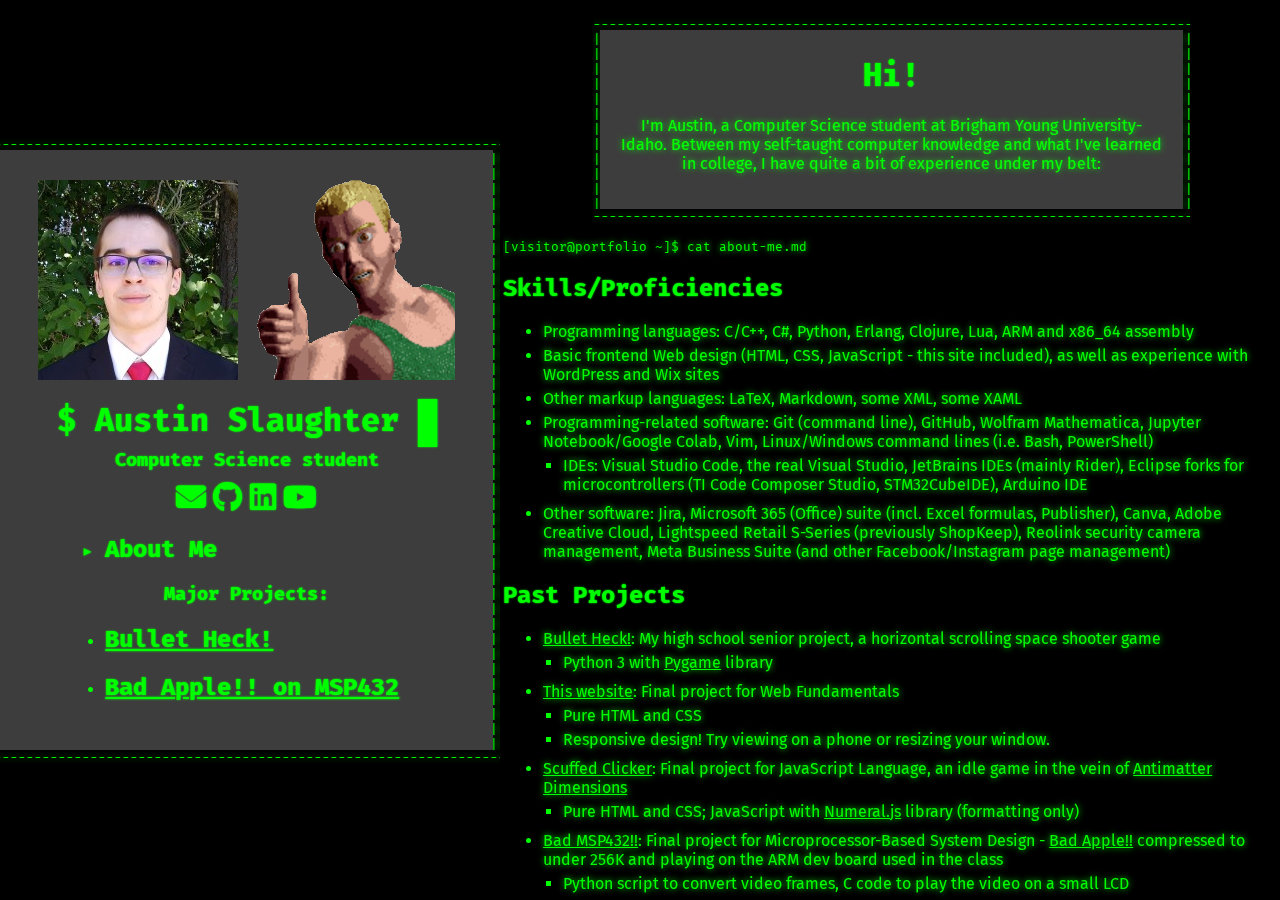
==== commit 96268596: "Remove copy of Bullet Heck, semesterly updates" ====
--- a/portfolio/index.html
+++ b/portfolio/index.html
@@ -46,7 +46,7 @@
                         <h2><a href="bulletheck.html">Bullet Heck!</a></h2>
                     </li>
                     <li>
-                        <h2><a href="badapple.html">Bad Apple on MSP432</a></h2>
+                        <h2><a href="badapple.html">Bad Apple!! on MSP432</a></h2>
                     </li>
                 </ul>
             </nav>
@@ -63,18 +63,19 @@
             <p class="command">[visitor@portfolio ~]$ cat about-me.md</p>
             <h2>Skills/Proficiencies</h2>
             <ul>
-                <li>Programming languages: C/C++, C#, Python, Clojure, Lua, ARM and x86_64 assembly</li>
+                <li>Programming languages: C/C++, C#, Python, Erlang, Clojure, Lua, ARM and x86_64 assembly</li>
                 <li>Basic frontend Web design (HTML, CSS, JavaScript - this site included), as well as experience with
                     WordPress and Wix sites</li>
-                <li>Other markup languages: LaTeX, Markdown, some XML</li>
+                <li>Other markup languages: LaTeX, Markdown, some XML, some XAML</li>
                 <li>Programming-related software: Git (command line), GitHub, Wolfram Mathematica, Jupyter
-                    Notebook/Google Colab, Visual Studio Code, JetBrains IDEs, Eclipse, Vim, Linux/Windows command lines
-                    (mainly Bash, PowerShell)</li>
-                <li>Other software: Microsoft 365 (Office) suite (incl. Excel formulas, Publisher), Canva, Adobe
+                    Notebook/Google Colab, Vim, Linux/Windows command lines (i.e. Bash, PowerShell)</li>
+                <li class="sub1">IDEs: Visual Studio Code, the real Visual Studio, JetBrains IDEs (mainly Rider),
+                    Eclipse forks for microcontrollers (TI Code Composer Studio, STM32CubeIDE), Arduino IDE</li>
+                <li>Other software: Jira, Microsoft 365 (Office) suite (incl. Excel formulas, Publisher), Canva, Adobe
                     Creative Cloud, Lightspeed Retail S-Series (previously ShopKeep), Reolink security camera
                     management, Meta Business Suite (and other Facebook/Instagram page management)</li>
             </ul>
-            <h2>Projects</h2>
+            <h2>Past Projects</h2>
             <ul>
                 <li><a href="bulletheck.html">Bullet Heck!</a>: My high school senior project, a horizontal scrolling
                     space shooter game</li>
@@ -90,7 +91,7 @@
                         target="_blank">Antimatter Dimensions</a></li>
                 <li class="sub1">Pure HTML and CSS; JavaScript with <a href="https://numeraljs.com"
                         target="_blank">Numeral.js</a> library (formatting only)</li>
-                <li><a href="badapple.html">Bad MSP432!!</a>: Final project for Microprocessor-Based System Design, <a
+                <li><a href="badapple.html">Bad MSP432!!</a>: Final project for Microprocessor-Based System Design - <a
                         href="https://www.youtube.com/watch?v=UkgK8eUdpAo" target="_blank">Bad Apple!!</a> compressed to
                     under 256K and playing on the ARM dev board used in the class</li>
                 <li class="sub1">Python script to convert video frames, C code to play the video on a small LCD</li>
@@ -99,7 +100,7 @@
             <p>BS in Computer Science at Brigham Young University-Idaho</p>
             <ul>
                 <li>GPA: 4.0 (so far)</li>
-                <li>Expected to graduate in December 2025</li>
+                <li>Graduating no later than December 2025</li>
             </ul>
             <p class="command">[visitor@portfolio ~]$ <span class="blinky">█</span></p>
         </main>
--- a/portfolio/styles/main.css
+++ b/portfolio/styles/main.css
@@ -65,8 +65,6 @@
   font-size: 0.8em;
 }
 
-/* TODO: Additional type effect https://css-tricks.com/snippets/css/typewriter-effect/ */
-
 #bh-bg {
   position: fixed;
   top: 0px;
@@ -287,7 +285,7 @@
   #side-content {
     max-height: fit-content;
     width: 95%;
-    overflow-y: none;
+    overflow-y: auto;
     margin: 0 auto;
   }
 
